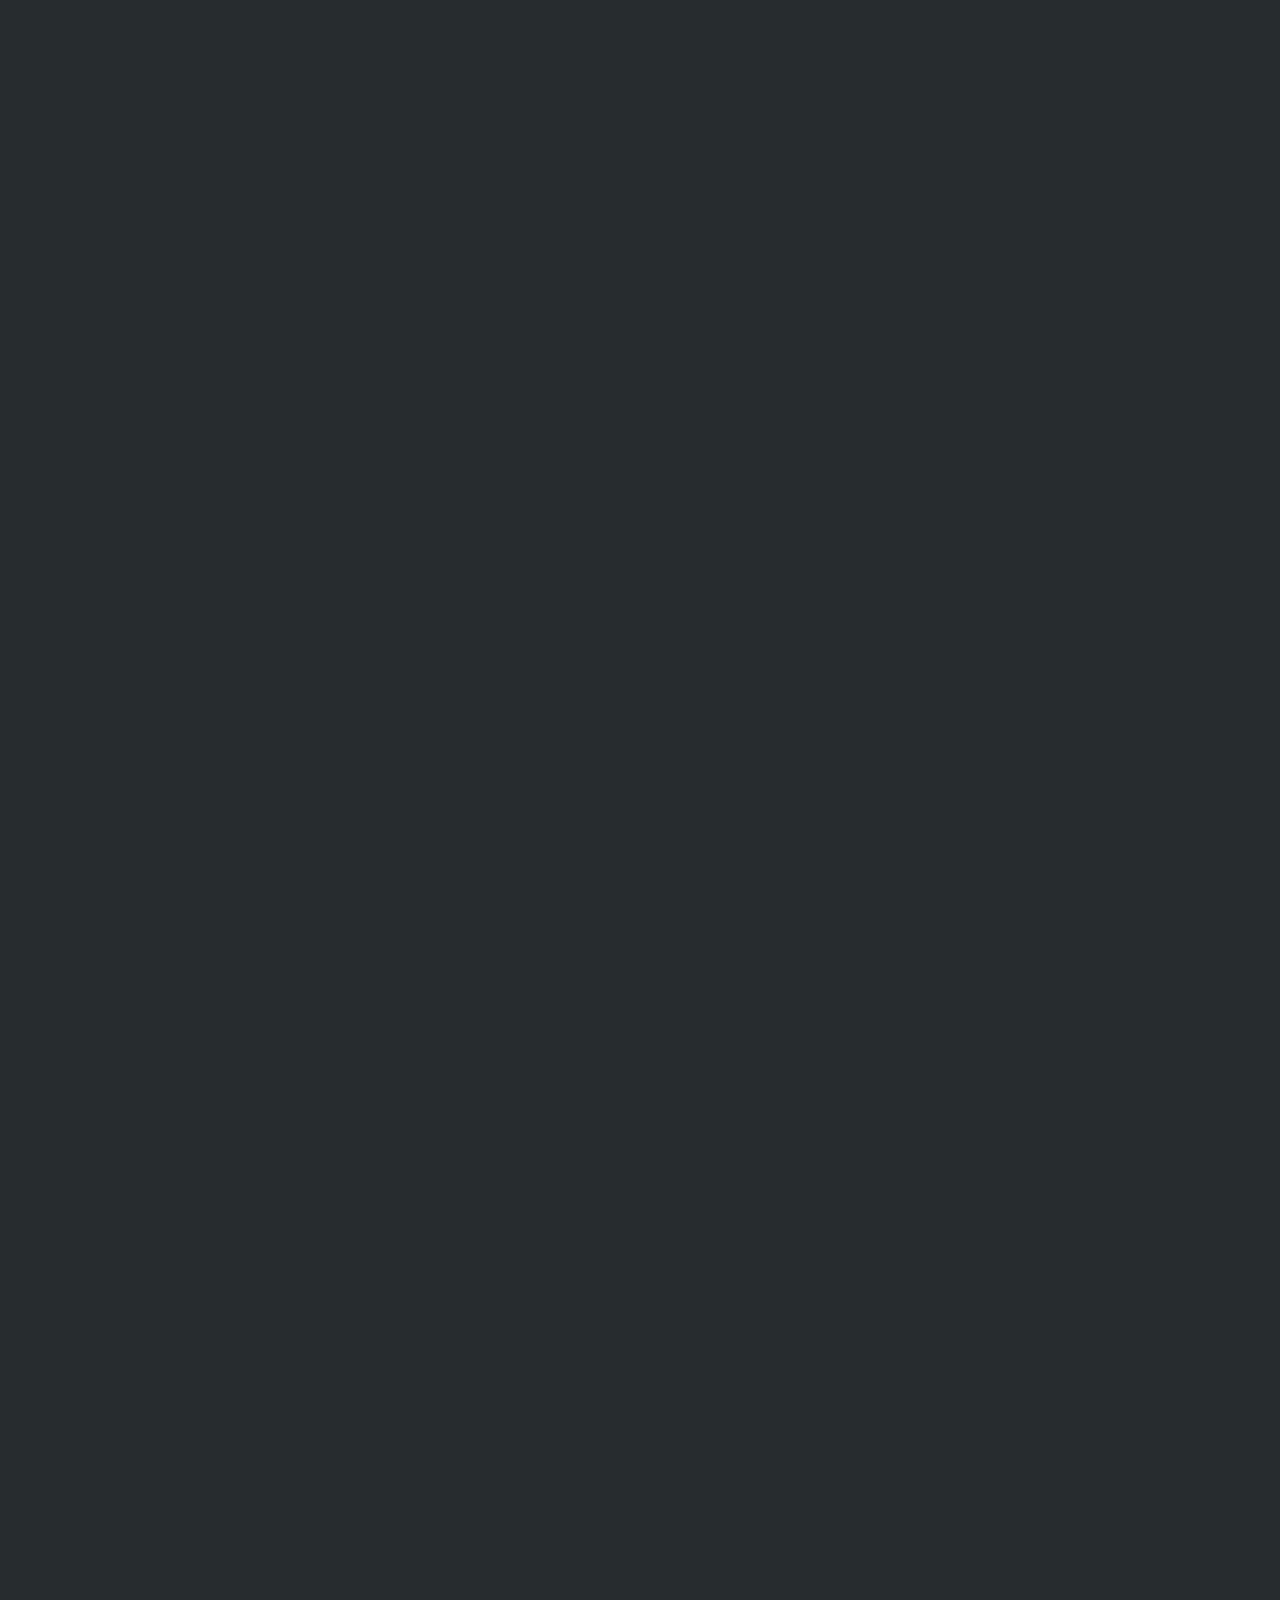
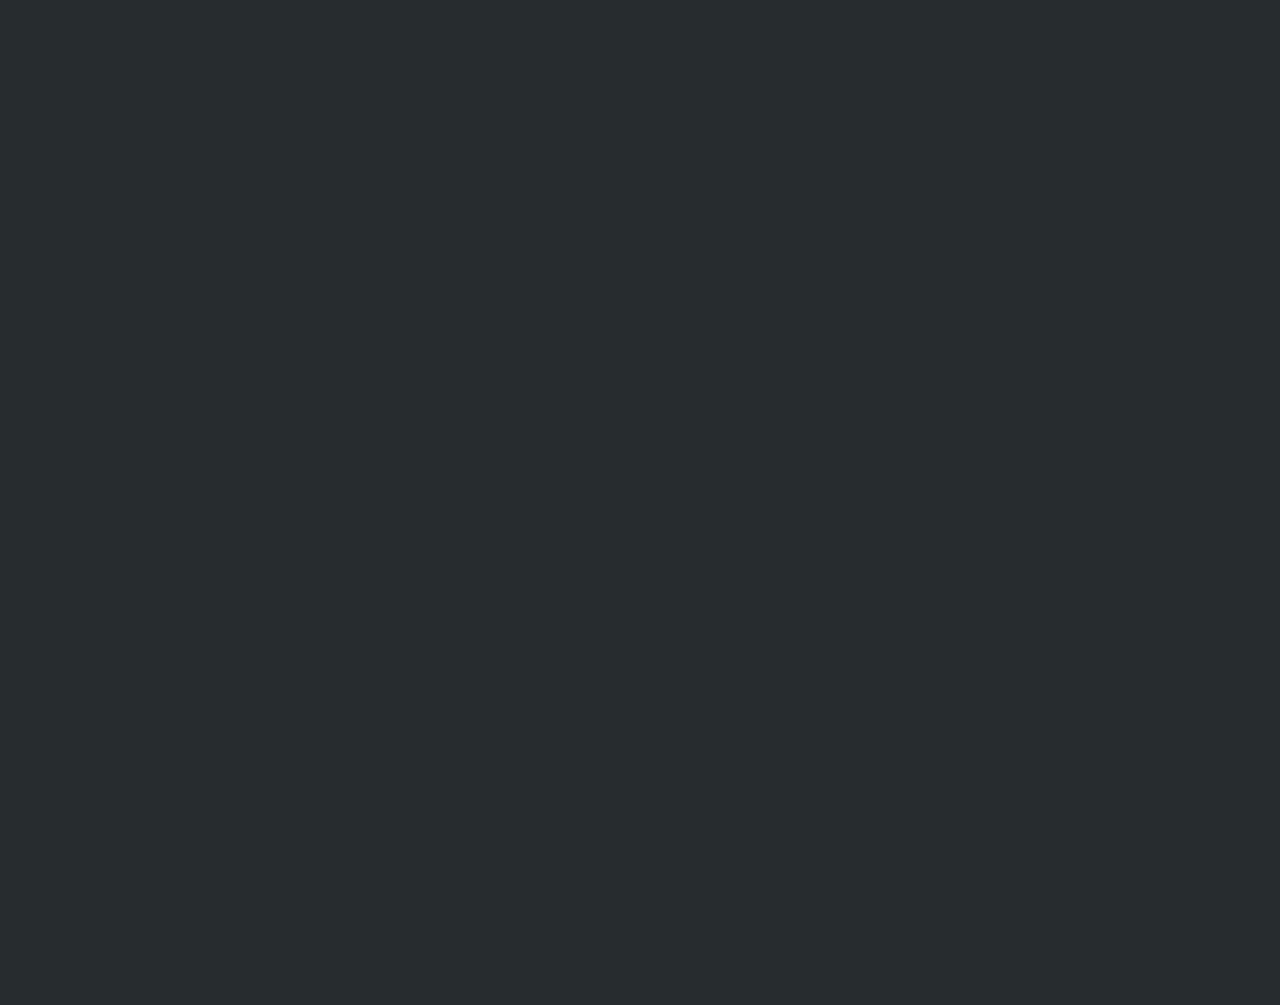
==== HTML/stickers.html @ 8f22f146 "Subo la web" ====
<!DOCTYPE html>
<html lang="es">
<head>
  <link rel="stylesheet" href="../CSS/stickerStyle.css">
  <meta charset="UTF-8">
  <meta http-equiv="X-UA-Compatible" content="IE=edge">
  <meta name="viewport" content="width=device-width, initial-scale=1.0">
  <title>Stickers</title>
</head>
<body>

  <diV id="rodarloader">
    <div class="loader"></div>
  </div>  

  <div id="contenido">
    <div id="logo">
      <img src="../imagenes/logo.png">
    </div>

    <div id="barNav">
      <a href="../index.html">LOG IN</a>
      <a href="#">STICKERS</a>
      <a href="laminas.html" id="prints">PRINTS</a>
      <a href="sobreH.html">SOBRE HACHE</a>
    </div>

    <div id="stickerbanner">
      <img src="../imagenes/stickerbanner.jpg">
    </div>

    <p id="textoNovedades">ULTIMAS NOVEDADES</p>

    <table id="ultimasnovedades">
      <tr>
        <td><img src="../imagenes/pegatinas/gon-1080.png" class="sticker"></td>
        <td><img src="../imagenes/pegatinas/killua.png" class="sticker"></td>
        <td><img src="../imagenes/pegatinas/hisoka-1080.png" class="sticker"></td>
      </tr>
      <tr>
        <td class="nombrenov"><p id="gon">GON</p></td>
        <td class="nombrenov"><p id="killua">KILLUA</p></td>
        <td class="nombrenov"><p id="hisoka">HISOKA</p></td>
      </tr>
    </table>

    <p id="textoNovedades">STICKERS DISPONIBLES</p>

    <table id="pegatinas">
      <tr>
        <td><img src="../imagenes/pegatinas/anya1.png" class="sticker2"></td>
        <td><img src="../imagenes/pegatinas/anya2.png" class="sticker2"></td>
        <td><img src="../imagenes/pegatinas/yor.png" class="sticker2"></td>
        <td><img src="../imagenes/pegatinas/power.png" class="sticker2"></td>
      </tr>
      <tr>
        <td class="nombre"><p id="gon">ANYA v1</p></td>
        <td class="nombre"><p id="killua">ANYA v2</p></td>
        <td class="nombre"><p id="hisoka">YOR</p></td>
        <td class="nombre"><p id="gon">POWER</p></td>
      </tr>

      <tr>
        <td><img src="../imagenes/pegatinas/inosuke1.png" class="sticker2"></td>
        <td><img src="../imagenes/pegatinas/inosuke2.png" class="sticker2"></td>
        <td><img src="../imagenes/pegatinas/tanjiro.png" class="sticker2"></td>
        <td><img src="../imagenes/pegatinas/zenitsu.png" class="sticker2"></td>
      </tr>
      <tr>
        <td class="nombre"><p id="gon">INOSUKE</p></td>
        <td class="nombre"><p id="killua">INOSUKE ESPECIAL</p></td>
        <td class="nombre"><p id="hisoka">TANJIRO</p></td>
        <td class="nombre"><p id="gon">ZENITSU</p></td>
      </tr>

      <tr>
        <td><img src="../imagenes/pegatinas/nezuko.png" class="sticker2"></td>
        <td><img src="../imagenes/pegatinas/tengen.png" class="sticker2"></td>
        <td><img src="../imagenes/pegatinas/edward.png" class="sticker2"></td>
        <td><img src="../imagenes/pegatinas/naruto.png" class="sticker2"></td>
      </tr>
      <tr>
        <td class="nombre"><p id="gon">NEZUKO</p></td>
        <td class="nombre"><p id="killua">TENGEN</p></td>
        <td class="nombre"><p id="hisoka">EDWARD</p></td>
        <td class="nombre"><p id="gon">NARUTO</p></td>
      </tr>

      <tr>
        <td><img src="../imagenes/pegatinas/luffy.png" class="sticker2"></td>
        <td><img src="../imagenes/pegatinas/ussop.png" class="sticker2"></td>
        <td><img src="../imagenes/pegatinas/zoro.png" class="sticker2"></td>
        <td><img src="../imagenes/pegatinas/punpun.png" class="sticker2"></td>
      </tr>
      <tr>
        <td class="nombre"><p id="gon">LUFFY</p></td>
        <td class="nombre"><p id="killua">USSOP</p></td>
        <td class="nombre"><p id="hisoka">ZORO</p></td>
        <td class="nombre"><p id="gon">PUNPUN</p></td>
      </tr>
    </table>
  </div>

</body>
</html>
---- CSS/stickerStyle.css ----
body  {
  background-color: #272c2e;
}

.loader {
  position: absolute;
  width: 200px;
  height: 200px;
  top: 38%;
  left: 45%;
  border-radius: 50%;
  /*border: 3px solid white;
  //border-top-color: transparent;*/
  animation: spin 1.2s linear 2.5;
  visibility: hidden;
}

.loader::before, .loader::after {
  content: '';
  position: absolute;
  border-radius: inherit;
}

.loader::before {
  width: 100%;
  height: 100%;
  background-image: linear-gradient(0deg,
  #0084ff 0%,
  #00ddff 100%);
  
}

.loader::after {
  width: 85%;
  height: 85%;
  background-color:  #272c2e;
  top: 14px;
  left: 14px;
}

@keyframes spin {
  from {
    transform: rotate(0deg);
    visibility: visible;
  }
  to {

      transform: rotate(360deg);
  }
}

#contenido {
  animation: apariciondecontenido 3s linear forwards;
  visibility: hidden;
  animation-delay: 3s;
}

@keyframes apariciondecontenido {
  from {
      visibility: hidden;
  }

  to {
      visibility: visible;
  }
}

#logo {
  position: relative;
  top: -10px;
  width: 200px;
  height: 200px;
  display: flex;
  margin: auto;
  animation-duration: 1s;
  animation-delay: 3s;
  animation-name: logoapertura;
}

@keyframes logoapertura {
  from {
    width: 0px;
    height: 1px;
    opacity: 0%;
    transform: rotate(0deg);
  }

  to {
    height: 200px;
    width: 200px;
    opacity: 100%;
    transform: rotate(360deg);
  }
}

#barNav {
  width: 100%;
  position: relative;
  top: -20px;
  display: flex;
  justify-content: center;

}

#barNav a{
  text-align: center;
  justify-self: center;
  display: flex;
  text-decoration: none;
  font-size: 25px;
  color: white;
  font-family: sans-serif;
  margin-left: 10px;
  margin-right: 10px;
  /*--------*/
  transition: all;
  transition-duration: 1s;
}

#barNav a:hover {
  color: white;
  text-shadow: 0 0 5px #00ffdd, 0 0 20px #45F3FF, 0 0 70px #45F3FF, 0 0 100px #00eeff;
  /*color: #91CEFF;*/
}

#stickerbanner {
  width: 100%;
  position: relative;
  margin-top: 5px;
  display: flex;
  justify-content: center;
  filter: drop-shadow(0px 20px 20px #000000);
  /**/
}

#ultimasnovedades {
  display: flex;
  justify-content: center;
  text-align: center;
}

#pegatinas {
  display: flex;
  justify-content: center;
  text-align: center;
  
}

#pegatinas td {
  border: 3px solid #00ffdd; 
  box-shadow: 0 0 5px #00ffdd, 0 0 20px #45F3FF, 0 0 20px #45F3FF;
}

 #textoNovedades{
  display: flex;
  color: white;
  text-shadow: 0 10px 10px black;
  font-family: Impact;
  font-size: 30px;
  justify-content: center;
}

.sticker {
  width: 300px;
  transition: all;
  transition-duration: 0.5s;
  overflow: hidden;
}

.sticker2 {
  width: 250px;
  transition: all;
  transition-duration: 0.5s;
  overflow: hidden;
}

.sticker:hover {
  transform: scale(80%);
}
.sticker2:hover {
  transform: scale(80%);
}

.nombrenov {
  position: relative;
  top: -40px;
  font-family: sans-serif;
  font-size: 25px;
  font-weight: bold;
}

.nombre {
  position: relative;
  font-family: sans-serif;
  font-size: 25px;
  font-weight: bold;
}

#gon {
  color: transparent;
  text-shadow: 0 0 1px white, 0 0 20px rgb(21, 171, 33);
}

#killua {
  transform: scale(80%);
  color: transparent;
  text-shadow: 0 0 1px white, 0 0 20px rgb(0, 119, 255);
}

#hisoka {
  
  color: transparent;
  text-shadow: 0 0 1px white, 0 0 20px rgb(227, 17, 210);
}


@media only screen and (max-width:500px) {
  /* For mobile phones: */
  #logo {
    transform: scale(75%);
  }
}

@media only screen and (max-width:500px) {
  /* For mobile phones: */
  #pegatinas {
    position: relative;
    transform: scale(35%);
    margin-top: -450px;
  }
}

@media only screen and (max-width:500px) {
  /* For mobile phones: */
  #barNav a{
    width: 70%;
    height: 70%;
    font-size: 15px;
    justify-content: center;
  }
}

@media only screen and (max-width:500px) {
  /* For mobile phones: */
  #stickerbanner, img {
    width: 100%;
    height: 100%;

  }
}

@media only screen and (max-width:500px) {
  /* For mobile phones: */
  #rodarloader {
    position: relative;
    top: 400px;
    left: -20px;
  }
}

@media only screen and (max-width:500px) {
  /* For mobile phones: */
  .loader, .loader::before {
    width: 100px;
    height: 100px;
  }
}

@media only screen and (max-width:500px) {
  /* For mobile phones: */
  .loader::after {
    width: 80px;
    height: 80px;
    top: 10px;
    left: 10px;
  }
}

@media only screen and (max-width:500px) {
  /* For mobile phones: */
  .sticker {
    width: 95%;
  }
}
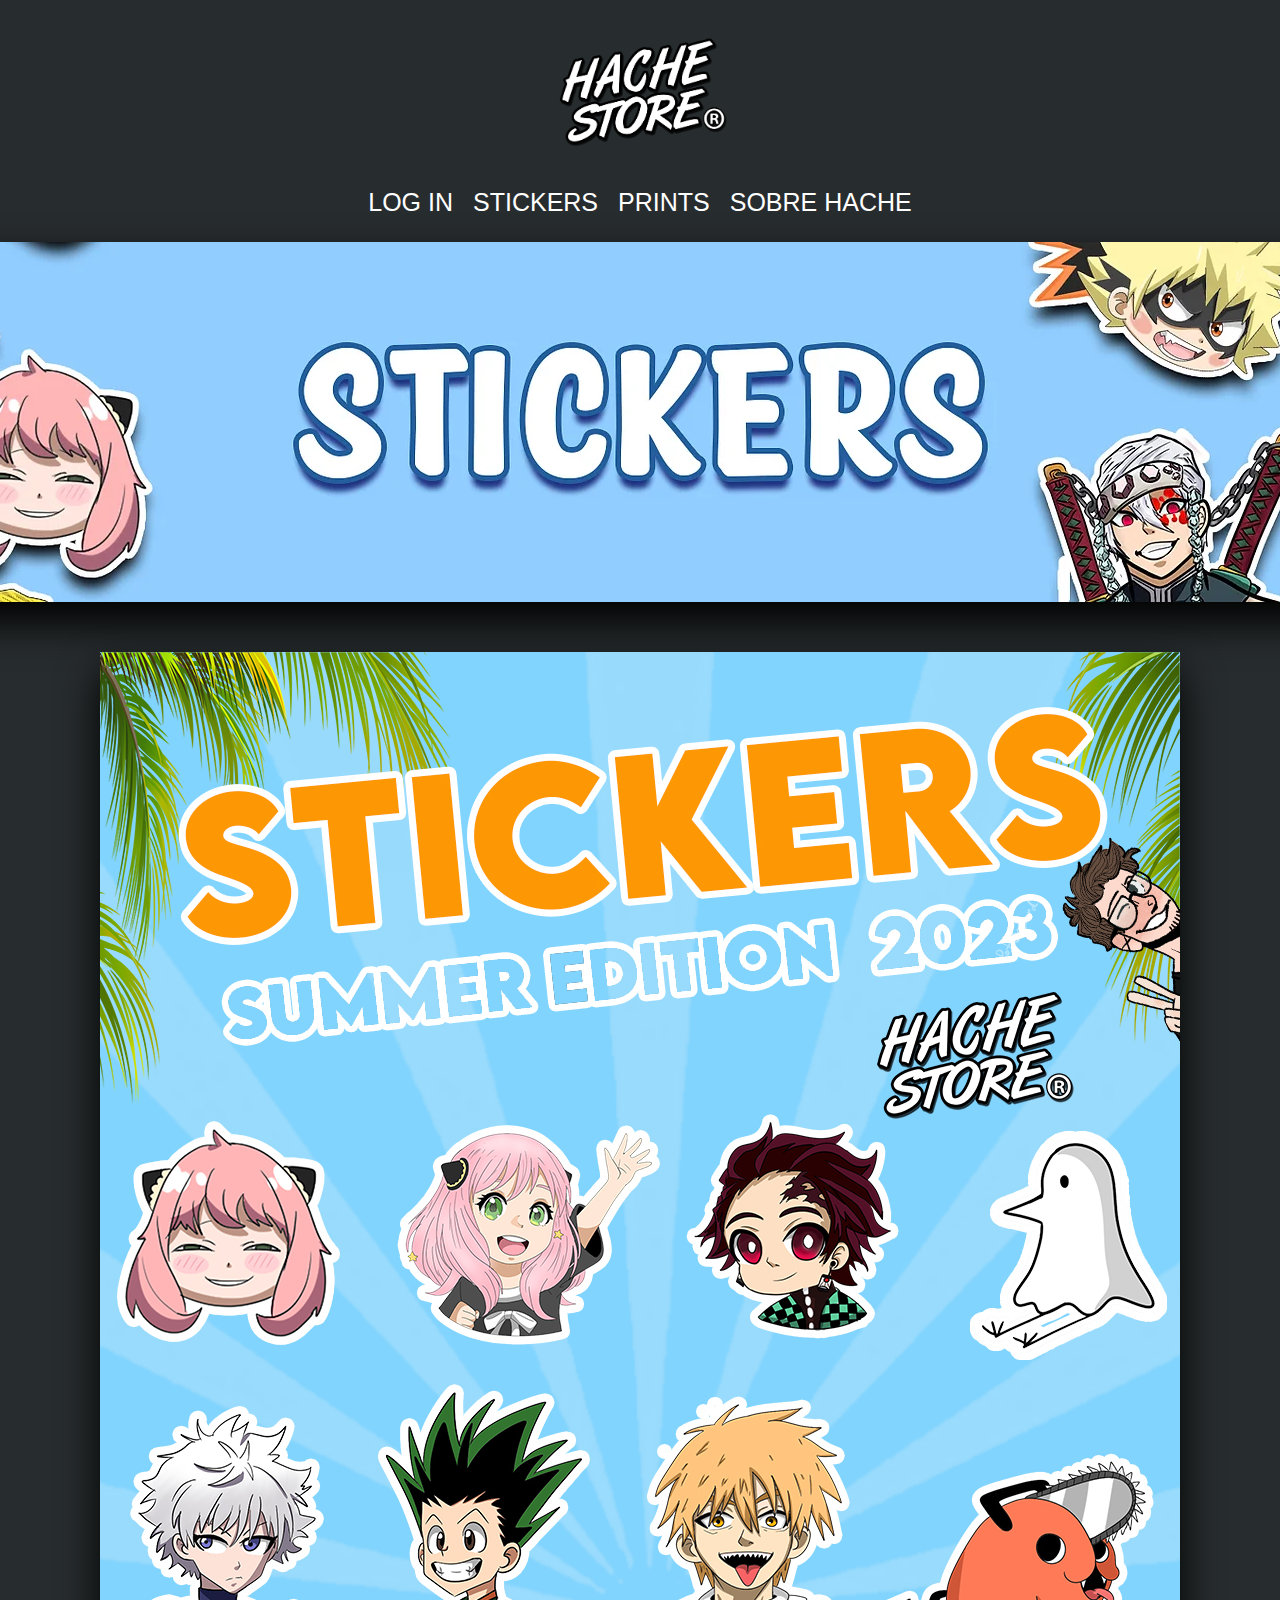
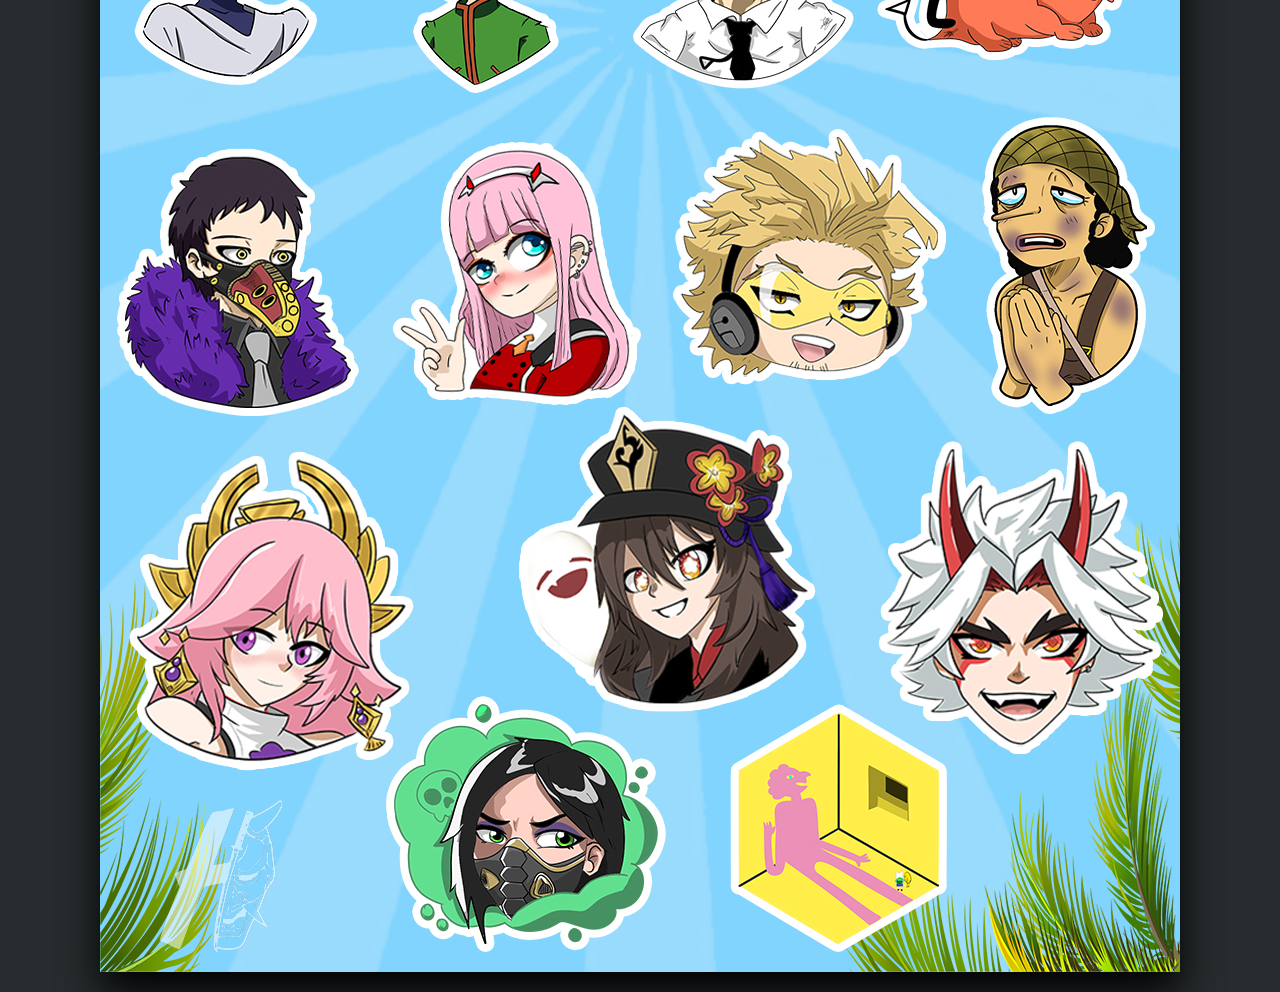
==== commit b36868e6: "Cambios en stickers" ====
--- a/HTML/stickers.html
+++ b/HTML/stickers.html
@@ -7,11 +7,7 @@
   <meta name="viewport" content="width=device-width, initial-scale=1.0">
   <title>Stickers</title>
 </head>
-<body>
-
-  <diV id="rodarloader">
-    <div class="loader"></div>
-  </div>  
+<body> 
 
   <div id="contenido">
     <div id="logo">
@@ -29,76 +25,85 @@
       <img src="../imagenes/stickerbanner.jpg">
     </div>
 
-    <p id="textoNovedades">ULTIMAS NOVEDADES</p>
+    <!--ESTO ES PARA MOSTRAR LA ANTERIOR VERSION-->
+    <div class="StickersContent">
+      
+      <p id="textoNovedades">ULTIMAS NOVEDADES</p>
+      <table id="ultimasnovedades">
+        <tr>
+          <td><img src="../imagenes/pegatinas/gon-1080.png" class="sticker"></td>
+          <td><img src="../imagenes/pegatinas/killua.png" class="sticker"></td>
+          <td><img src="../imagenes/pegatinas/hisoka-1080.png" class="sticker"></td>
+        </tr>
+        <tr>
+          <td class="nombrenov"><p id="gon">GON</p></td>
+          <td class="nombrenov"><p id="killua">KILLUA</p></td>
+          <td class="nombrenov"><p id="hisoka">HISOKA</p></td>
+        </tr>
+      </table>
 
-    <table id="ultimasnovedades">
-      <tr>
-        <td><img src="../imagenes/pegatinas/gon-1080.png" class="sticker"></td>
-        <td><img src="../imagenes/pegatinas/killua.png" class="sticker"></td>
-        <td><img src="../imagenes/pegatinas/hisoka-1080.png" class="sticker"></td>
-      </tr>
-      <tr>
-        <td class="nombrenov"><p id="gon">GON</p></td>
-        <td class="nombrenov"><p id="killua">KILLUA</p></td>
-        <td class="nombrenov"><p id="hisoka">HISOKA</p></td>
-      </tr>
-    </table>
+      <p id="textoNovedades">STICKERS DISPONIBLES</p>
 
-    <p id="textoNovedades">STICKERS DISPONIBLES</p>
+      <table id="pegatinas">
+        <tr>
+          <td><img src="../imagenes/pegatinas/anya1.png" class="sticker2"></td>
+          <td><img src="../imagenes/pegatinas/anya2.png" class="sticker2"></td>
+          <td><img src="../imagenes/pegatinas/yor.png" class="sticker2"></td>
+          <td><img src="../imagenes/pegatinas/power.png" class="sticker2"></td>
+        </tr>
+        <tr>
+          <td class="nombre"><p id="gon">ANYA v1</p></td>
+          <td class="nombre"><p id="killua">ANYA v2</p></td>
+          <td class="nombre"><p id="hisoka">YOR</p></td>
+          <td class="nombre"><p id="gon">POWER</p></td>
+        </tr>
 
-    <table id="pegatinas">
-      <tr>
-        <td><img src="../imagenes/pegatinas/anya1.png" class="sticker2"></td>
-        <td><img src="../imagenes/pegatinas/anya2.png" class="sticker2"></td>
-        <td><img src="../imagenes/pegatinas/yor.png" class="sticker2"></td>
-        <td><img src="../imagenes/pegatinas/power.png" class="sticker2"></td>
-      </tr>
-      <tr>
-        <td class="nombre"><p id="gon">ANYA v1</p></td>
-        <td class="nombre"><p id="killua">ANYA v2</p></td>
-        <td class="nombre"><p id="hisoka">YOR</p></td>
-        <td class="nombre"><p id="gon">POWER</p></td>
-      </tr>
+        <tr>
+          <td><img src="../imagenes/pegatinas/inosuke1.png" class="sticker2"></td>
+          <td><img src="../imagenes/pegatinas/inosuke2.png" class="sticker2"></td>
+          <td><img src="../imagenes/pegatinas/tanjiro.png" class="sticker2"></td>
+          <td><img src="../imagenes/pegatinas/zenitsu.png" class="sticker2"></td>
+        </tr>
+        <tr>
+          <td class="nombre"><p id="gon">INOSUKE</p></td>
+          <td class="nombre"><p id="killua">INOSUKE ESPECIAL</p></td>
+          <td class="nombre"><p id="hisoka">TANJIRO</p></td>
+          <td class="nombre"><p id="gon">ZENITSU</p></td>
+        </tr>
 
-      <tr>
-        <td><img src="../imagenes/pegatinas/inosuke1.png" class="sticker2"></td>
-        <td><img src="../imagenes/pegatinas/inosuke2.png" class="sticker2"></td>
-        <td><img src="../imagenes/pegatinas/tanjiro.png" class="sticker2"></td>
-        <td><img src="../imagenes/pegatinas/zenitsu.png" class="sticker2"></td>
-      </tr>
-      <tr>
-        <td class="nombre"><p id="gon">INOSUKE</p></td>
-        <td class="nombre"><p id="killua">INOSUKE ESPECIAL</p></td>
-        <td class="nombre"><p id="hisoka">TANJIRO</p></td>
-        <td class="nombre"><p id="gon">ZENITSU</p></td>
-      </tr>
+        <tr>
+          <td><img src="../imagenes/pegatinas/nezuko.png" class="sticker2"></td>
+          <td><img src="../imagenes/pegatinas/tengen.png" class="sticker2"></td>
+          <td><img src="../imagenes/pegatinas/edward.png" class="sticker2"></td>
+          <td><img src="../imagenes/pegatinas/naruto.png" class="sticker2"></td>
+        </tr>
+        <tr>
+          <td class="nombre"><p id="gon">NEZUKO</p></td>
+          <td class="nombre"><p id="killua">TENGEN</p></td>
+          <td class="nombre"><p id="hisoka">EDWARD</p></td>
+          <td class="nombre"><p id="gon">NARUTO</p></td>
+        </tr>
 
-      <tr>
-        <td><img src="../imagenes/pegatinas/nezuko.png" class="sticker2"></td>
-        <td><img src="../imagenes/pegatinas/tengen.png" class="sticker2"></td>
-        <td><img src="../imagenes/pegatinas/edward.png" class="sticker2"></td>
-        <td><img src="../imagenes/pegatinas/naruto.png" class="sticker2"></td>
-      </tr>
-      <tr>
-        <td class="nombre"><p id="gon">NEZUKO</p></td>
-        <td class="nombre"><p id="killua">TENGEN</p></td>
-        <td class="nombre"><p id="hisoka">EDWARD</p></td>
-        <td class="nombre"><p id="gon">NARUTO</p></td>
-      </tr>
+        <tr>
+          <td><img src="../imagenes/pegatinas/luffy.png" class="sticker2"></td>
+          <td><img src="../imagenes/pegatinas/ussop.png" class="sticker2"></td>
+          <td><img src="../imagenes/pegatinas/zoro.png" class="sticker2"></td>
+          <td><img src="../imagenes/pegatinas/punpun.png" class="sticker2"></td>
+        </tr>
+        <tr>
+          <td class="nombre"><p id="gon">LUFFY</p></td>
+          <td class="nombre"><p id="killua">USSOP</p></td>
+          <td class="nombre"><p id="hisoka">ZORO</p></td>
+          <td class="nombre"><p id="gon">PUNPUN</p></td>
+        </tr>
+      </table>
+    </div>
 
-      <tr>
-        <td><img src="../imagenes/pegatinas/luffy.png" class="sticker2"></td>
-        <td><img src="../imagenes/pegatinas/ussop.png" class="sticker2"></td>
-        <td><img src="../imagenes/pegatinas/zoro.png" class="sticker2"></td>
-        <td><img src="../imagenes/pegatinas/punpun.png" class="sticker2"></td>
-      </tr>
-      <tr>
-        <td class="nombre"><p id="gon">LUFFY</p></td>
-        <td class="nombre"><p id="killua">USSOP</p></td>
-        <td class="nombre"><p id="hisoka">ZORO</p></td>
-        <td class="nombre"><p id="gon">PUNPUN</p></td>
-      </tr>
-    </table>
+    <div class="StickersImage">
+      <img src="../imagenes/STICKERS TOTALES.jpg" alt="">
+    </div>
+    
+    
   </div>
 
 </body>
--- a/CSS/stickerStyle.css
+++ b/CSS/stickerStyle.css
@@ -2,68 +2,7 @@
   background-color: #272c2e;
 }
 
-.loader {
-  position: absolute;
-  width: 200px;
-  height: 200px;
-  top: 38%;
-  left: 45%;
-  border-radius: 50%;
-  /*border: 3px solid white;
-  //border-top-color: transparent;*/
-  animation: spin 1.2s linear 2.5;
-  visibility: hidden;
-}
-
-.loader::before, .loader::after {
-  content: '';
-  position: absolute;
-  border-radius: inherit;
-}
-
-.loader::before {
-  width: 100%;
-  height: 100%;
-  background-image: linear-gradient(0deg,
-  #0084ff 0%,
-  #00ddff 100%);
-  
-}
-
-.loader::after {
-  width: 85%;
-  height: 85%;
-  background-color:  #272c2e;
-  top: 14px;
-  left: 14px;
-}
-
-@keyframes spin {
-  from {
-    transform: rotate(0deg);
-    visibility: visible;
-  }
-  to {
-
-      transform: rotate(360deg);
-  }
-}
-
-#contenido {
-  animation: apariciondecontenido 3s linear forwards;
-  visibility: hidden;
-  animation-delay: 3s;
-}
-
-@keyframes apariciondecontenido {
-  from {
-      visibility: hidden;
-  }
-
-  to {
-      visibility: visible;
-  }
-}
+
 
 #logo {
   position: relative;
@@ -73,7 +12,6 @@
   display: flex;
   margin: auto;
   animation-duration: 1s;
-  animation-delay: 3s;
   animation-name: logoapertura;
 }
 
@@ -213,6 +151,31 @@
   text-shadow: 0 0 1px white, 0 0 20px rgb(227, 17, 210);
 }
 
+/*HACER VISIBLE LA ANTERIOR VERSION*/
+.StickersContent {
+  display: none;
+}
+
+/*IMAGEN STICKERS*/
+.StickersImage {
+  display: flex;
+  align-items: center;
+  justify-content: center;
+  margin-top: 50px;
+  margin-bottom: 20px;
+  filter: drop-shadow(0px 20px 20px #000000);
+  pointer-events: none;
+  user-select: none;
+}
+
+.StickersImage img {
+  cursor: pointer;
+  transition: transform 0.3s;
+}
+
+.StickersImage img.zoomed {
+  transform: scale(2);
+}
 
 @media only screen and (max-width:500px) {
   /* For mobile phones: */
@@ -283,4 +246,20 @@
   }
 }
 
-
+@media only screen and (max-width:500px) {
+  /* For mobile phones: */
+  .StickersImage {
+    display: flex;
+    align-items: center;
+    margin-top: 10px;
+    justify-content: center;
+    filter: drop-shadow(0px 20px 20px #000000);
+    pointer-events: none;
+    user-select: none;
+
+    padding: 20px
+  }
+}
+
+
+
